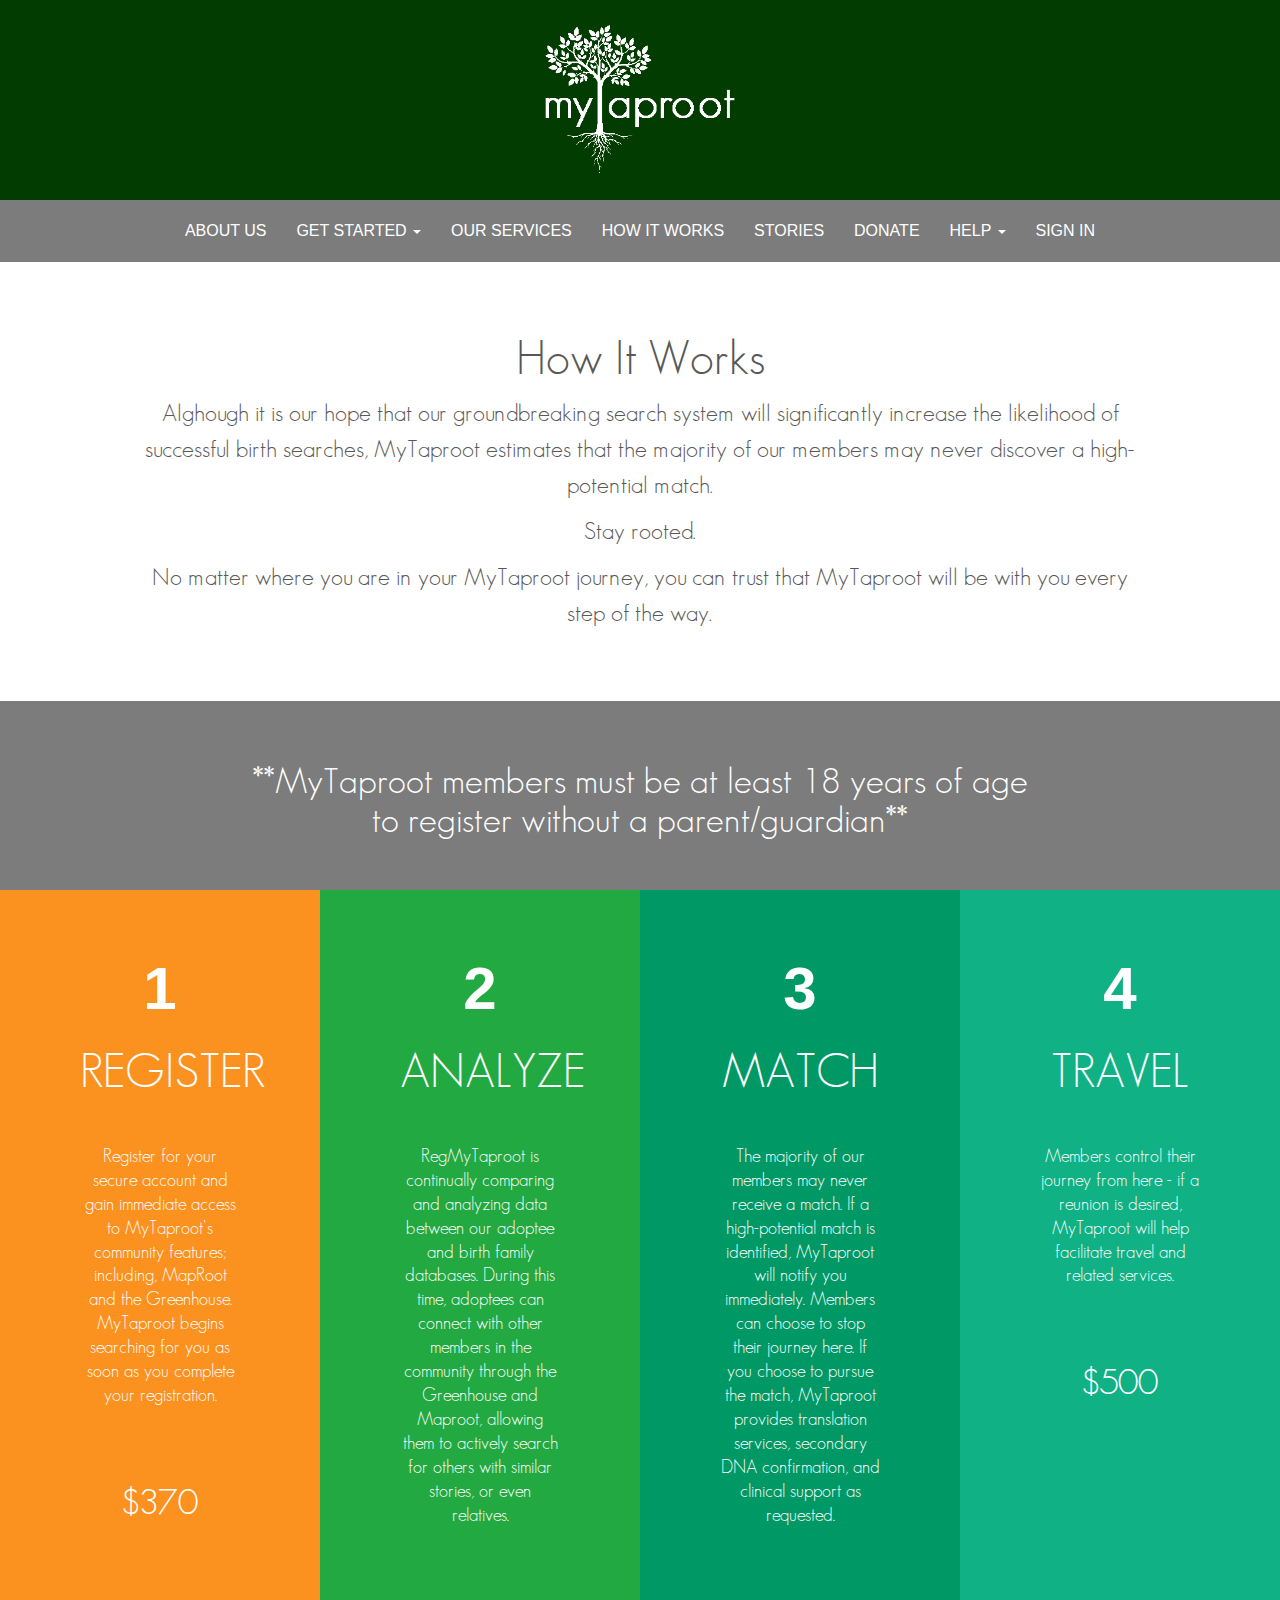
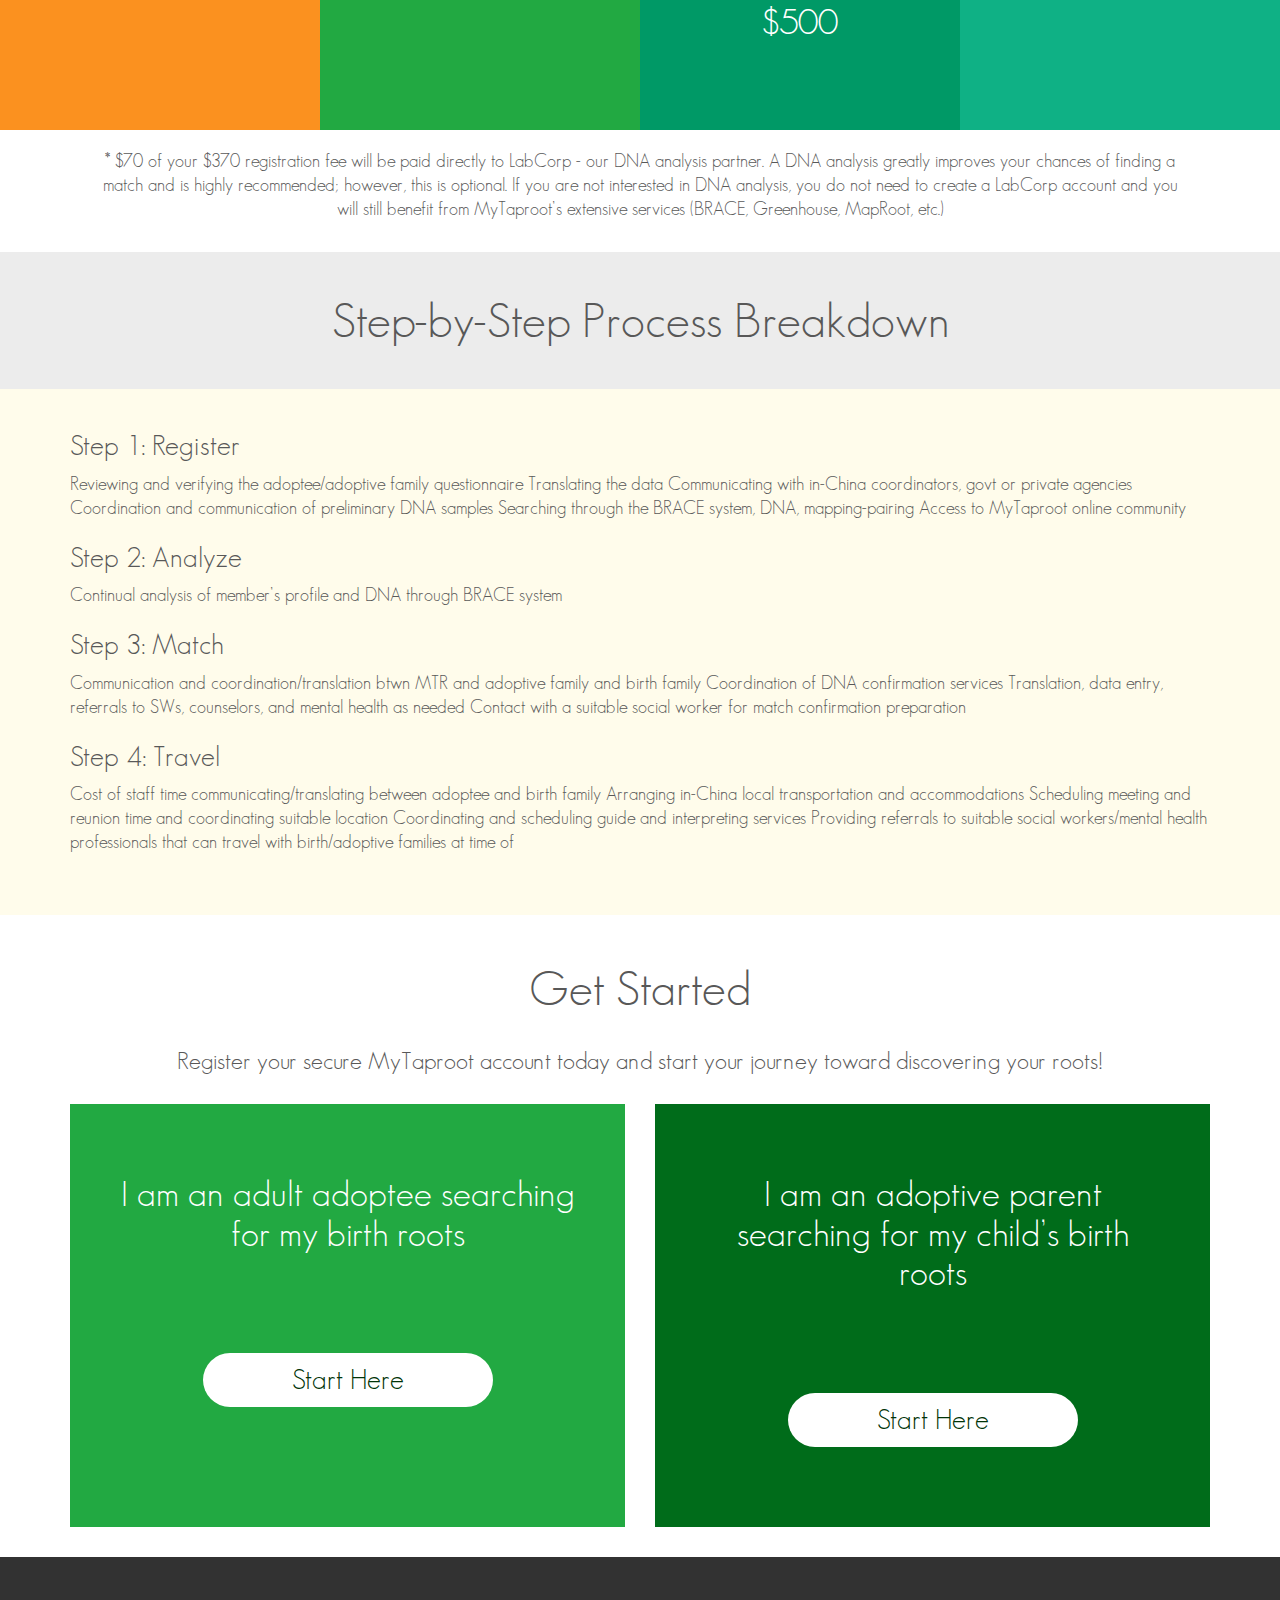
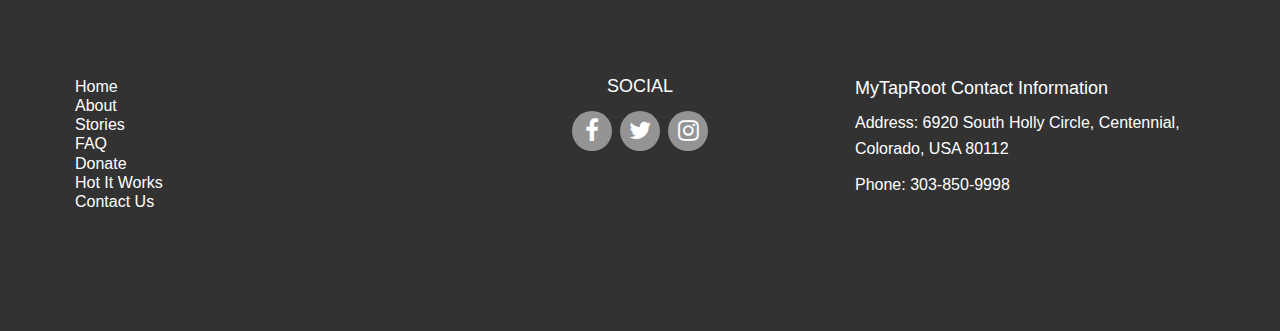
==== how-it-works.html @ 1c61a196 "how-it-works page" ====
<!DOCTYPE html>
<html dir="ltr" lang="en-US">

<head>
  <meta http-equiv="Content-Type" content="text/html; charset=utf-8">
  <meta name="author" content="goldminer">
  <meta name="viewport" content="width=device-width, initial-scale=1.0">

  <title>How It Works</title>

  <!-- CSS -->
  <link rel="stylesheet" href="vendor/bootstrap/css/bootstrap.min.css">
  <link href="css/font-awesome/css/font-awesome.css" rel="stylesheet">
  <link rel="stylesheet" href="css/style.css">
</head>

<body>

  <header>
    <div class="top-bar">
      <a class="top-bar-logo" href="#">
        <img src="images/logo.png" alt="Logo">
      </a>
    </div>
    <nav class="navbar navbar-default" role="navigation">
      <div class="navbar-header">
        <button type="button" class="navbar-toggle" data-toggle="collapse" data-target=".navbar-collapse">
          <span class="icon-bar"></span>
          <span class="icon-bar"></span>
          <span class="icon-bar"></span>
        </button>
      </div>
      <div class="navbar-collapse collapse">
        <ul class="nav navbar-nav">
          <li>
            <a href="#">About Us</a>
          </li>
          <li class="dropdown">
            <a href="#" class="dropdown-toggle" data-toggle="dropdown" role="button" aria-expanded="false">Get Started
              <span class="caret"></span>
            </a>
            <ul class="dropdown-menu" role="menu">
              <li>
                <a href="#">For Adoptees</a>
              </li>
              <li>
                <a href="#">For Parents</a>
              </li>
            </ul>
          </li>
          <li>
            <a href="#">Our Services</a>
          </li>
          <li>
            <a href="#">How It Works</a>
          </li>
          <li>
            <a href="#">Stories</a>
          </li>
          <li>
            <a href="#">Donate</a>
          </li>
          <li class="dropdown">
            <a href="#" class="dropdown-toggle" data-toggle="dropdown" role="button" aria-expanded="false">Help
              <span class="caret"></span>
            </a>
            <ul class="dropdown-menu" role="menu">
              <li>
                <a href="#">FAQ</a>
              </li>
              <li>
                <a href="#">Resources</a>
              </li>
              <li>
                <a href="#">Contact Us</a>
              </li>
            </ul>
          </li>
          <li>
            <a href="#">Sign In</a>
          </li>
        </ul>
      </div>
    </nav>
  </header>

  <div class="container">
    <div class="how-it-works">
      <h1>How It Works</h1>
      <h4><span>Alghough it is our hope that our groundbreaking search system will significantly increase the likelihood of successful birth
      searches, MyTaproot estimates that the majority of our members may never discover a high-potential match.</span></h4>
      <h4><span>Stay rooted.</span></h4>
      <h4><span>No matter where you are in your MyTaproot journey, you can trust that MyTaproot will be with you every step of the way.</span></h4>
    </div>
  </div>

  <div class="member-condition">
    <h2>**MyTaproot members must be at least 18 years of age to register without a parent/guardian**</h2>
  </div>

  <div class="container-fluid">
    <div class="row boxed-flex-md">
      <div class="col-md-3 boxed-content bg-carrot-orange">
        <p class="boxed-number">1</p>
        <p class="boxed-title">REGISTER</p>
        <p class="boxed-description">Register for your secure account and gain immediate access to MyTaproot’s community features; including, MapRoot and the
        Greenhouse. MyTaproot begins searching for you as soon as you complete your registration.</p>
        <p class="boxed-price">$370</p>
      </div>
      <div class="col-md-3 boxed-content bg-american-green">
        <p class="boxed-number">2</p>
        <p class="boxed-title">ANALYZE</p>
        <p class="boxed-description">RegMyTaproot is continually comparing and analyzing data between our adoptee and birth family databases. During this time,
        adoptees can connect with other members in the community through the Greenhouse and Maproot, allowing them to actively search
        for others with similar stories, or even relatives.</p>
      </div>
      <div class="col-md-3 boxed-content bg-green-cyan">
        <p class="boxed-number">3</p>
        <p class="boxed-title">MATCH</p>
        <p class="boxed-description">The majority of our members may never receive a match. If a high-potential match is identified, MyTaproot will notify you
        immediately. Members can choose to stop their journey here. If you choose to pursue the match, MyTaproot provides translation
        services, secondary DNA confirmation, and clinical support as requested.</p>
        <p class="boxed-price">$500</p>
      </div>
      <div class="col-md-3 boxed-content bg-green-crayola">
        <p class="boxed-number">4</p>
        <p class="boxed-title">TRAVEL</p>
        <p class="boxed-description">Members control their journey from here - if a reunion is desired, MyTaproot will help facilitate travel and related services.</p>
        <p class="boxed-price">$500</p>
      </div>
    </div>
  </div>

  <div class="container page-container">
    <p class="member-condition-detail">* $70 of your $370 registration fee will be paid directly to LabCorp - our DNA analysis partner. A DNA analysis greatly improves
    your chances of finding a match and is highly recommended; however, this is optional. If you are not interested in DNA analysis,
    you do not need to create a LabCorp account and you will still benefit from MyTaproot’s extensive services (BRACE, Greenhouse,
    MapRoot, etc.)</p>
  </div>

  <div class="step-by-step-process">
    <p class="process-title">Step-by-Step Process Breakdown</p>
  </div>
  <div class="step-by-step-detail">
    <div class="container container-sm">
      <p class="step-title">Step 1: Register</p>
      <p class="step-detail">Reviewing and verifying the adoptee/adoptive family questionnaire Translating the data Communicating with in-China coordinators,
      govt or private agencies Coordination and communication of preliminary DNA samples Searching through the BRACE system, DNA,
      mapping-pairing Access to MyTaproot online community</p>
      <p class="step-title">Step 2: Analyze</p>
      <p class="step-detail">Continual analysis of member’s profile and DNA through BRACE system</p>
      <p class="step-title">Step 3: Match</p>
      <p class="step-detail">Communication and coordination/translation btwn MTR and adoptive family and birth family Coordination of DNA confirmation
      services Translation, data entry, referrals to SWs, counselors, and mental health as needed Contact with a suitable social
      worker for match confirmation preparation</p>
      <p class="step-title">Step 4: Travel</p>
      <p class="step-detail">Cost of staff time communicating/translating between adoptee and birth family Arranging in-China local transportation and
      accommodations Scheduling meeting and reunion time and coordinating suitable location Coordinating and scheduling guide and
      interpreting services Providing referrals to suitable social workers/mental health professionals that can travel with birth/adoptive
      families at time of</p>
    </div>
  </div>

  <div class="container container-sm text-center bottom-gap">
    <p class="big-title top-gap-large bottom-gap">Get Started</p>
    <h4 class="bottom-gap">Register your secure MyTaproot account today and start your journey toward discovering your roots!</h4>

    <div class="row boxed-flex-md">
      <div class="col-md-6">
        <div class="start-plan bg-american-green">
          <h2>I am an adult adoptee searching for my birth roots</h2>
          <a class="btn btn-sm btn-round btn-white">Start Here</a>
        </div>
      </div>
      <div class="col-md-6">
        <div class="start-plan bg-deep-green">
          <h2>I am an adoptive parent searching for my child’s birth roots</h2>
          <a class="btn btn-sm btn-round btn-white">Start Here</a>
        </div>
      </div>
    </div>
  </div>

  <footer>
    <div class="container">
      <div class="row">
        <div class="col-md-4 footer-col">
          <a class="footer-link" href="#">Home</a>
          <a class="footer-link" href="#">About</a>
          <a class="footer-link" href="#">Stories</a>
          <a class="footer-link" href="#">FAQ</a>
          <a class="footer-link" href="#">Donate</a>
          <a class="footer-link" href="#">Hot It Works</a>
          <a class="footer-link" href="#">Contact Us</a>
        </div>
        <div class="col-md-4 footer-col text-center">
          <h6>SOCIAL</h6>
          <div class="social-links">
            <a class="social-link" href="#">
              <i class="fa fa-facebook" aria-hidden="true"></i>
            </a>
            <a class="social-link" href="#">
              <i class="fa fa-twitter" aria-hidden="true"></i>
            </a>
            <a class="social-link" href="#">
              <i class="fa fa-instagram" aria-hidden="true"></i>
            </a>
          </div>
        </div>
        <div class="col-md-4 footer-col">
          <p class="footer-contact-info">MyTapRoot Contact Information</p>
          <p class="footer-contact-address">Address: 6920 South Holly Circle, Centennial, Colorado, USA 80112</p>
          <p class="footer-contact-phone">Phone: 303-850-9998</p>
        </div>
      </div>
    </div>
  </footer>

  <!-- JavaScript -->
  <script type="text/javascript" src="vendor/jquery.min.js" charset="utf-8"></script>
  <script type="text/javascript" src="vendor/bootstrap/js/bootstrap.min.js" charset="utf-8"></script>
  <script type="text/javascript" src="http://maps.google.com/maps/api/js?sensor=false"></script>
  <script type="text/javascript" src="js/custom.js" charset="utf-8"></script>

</body>

</html>
---- css/style.css ----
@font-face{font-family:'GeosansLight';src:url(../fonts/GeosansLight.ttf);font-weight:600;font-style:normal}header .top-bar{padding:25px;text-align:center;background-color:#033c00}header .top-bar .top-bar-logo img{height:100px}header .navbar-default{margin-bottom:0;background-color:#7c7c7c;border-color:#7c7c7c;border-radius:0}header .navbar-default .navbar-collapse{position:relative;text-align:center;line-height:0;border-color:#7c7c7c}header .navbar-default .navbar-collapse .navbar-nav{display:inline-block;float:none}header .navbar-default .navbar-collapse .navbar-nav .dropdown-menu>li>a{font-family:"GeosansLight";font-size:24px;text-align:center;text-transform:capitalize;color:#fff}header .navbar-default .navbar-collapse .navbar-nav>.open>a{background-color:transparent}header .navbar-default .navbar-collapse .navbar-nav>li{font-family:'Arial';font-size:16px;text-transform:uppercase}header .navbar-default .navbar-collapse .navbar-nav>li>a{padding:20px 15px;color:#fff}body{margin:0;padding:0;min-height:100vh;font-family:"GeosansLight";font-size:16px;line-height:1.2;letter-spacing:0;background-color:#ffffff;color:#585858;overflow-x:hidden}body *{outline:inherit !important;-webkit-box-sizing:border-box;-moz-box-sizing:border-box;-o-box-sizing:border-box;-ms-box-sizing:border-box;-khtml-box-sizing:border-box;box-sizing:border-box;-webkit-transition:all 0.3s ease-in-out;-moz-transition:all 0.3s ease-in-out;-o-transition:all 0.3s ease-in-out;-ms-transition:all 0.3s ease-in-out;-khtml-transition:all 0.3s ease-in-out;transition:all 0.3s ease-in-out}footer{padding:80px 0;font-family:'Arial';background-color:#323232;color:#fff}footer .footer-col{padding:40px 20px}footer .footer-col h6{margin-top:0}footer .social-links .social-link{display:inline-block;margin:4px 2px;padding:6px;background-color:#949494;border-radius:50%;text-align:center;text-decoration:none;color:#fff;font-size:24px}footer .social-links .social-link i{width:28px;height:25px}footer .footer-link{display:block;text-decoration:none;color:#fff}footer .footer-contact-info{font-size:18px;line-height:1.28}footer .footer-contact-address,footer .footer-contact-phone{line-height:1.64}img{max-width:100%;height:auto}h1{font-size:48px}h2{font-size:36px}h3{font-size:28px}h4{font-size:24px}h5{font-size:22px}h6{font-size:18px}.btn{font-size:36px}.btn.btn-sm{font-size:28px}.btn.btn-round{border-radius:35px}.btn.btn-green{background-color:#006c1a;color:#fff}.btn.btn-green:hover{background-color:#059147}.btn.btn-white{background-color:#fff;color:#003307}.btn.btn-white:hover{color:#000}.bg-gray{background-color:#7c7c7c}.bg-beige{background-color:#f1efde}.bg-dark-green{background-color:#033c00}.bg-dark-sea-green{background-color:#97cf8a}.bg-pigment{background-color:#059147}.bg-carrot-orange{background-color:#fb911f}.bg-light-slate-gray{background-color:#7b9a9c}.bg-deep-ruby{background-color:#804950}.bg-american-green{background-color:#22a942}.bg-green-cyan{background-color:#096}.bg-green-crayola{background-color:#0fb185}.bg-deep-green{background-color:#006c1a}.color-white{color:#fff}.color-black{color:#000}.top-gap-huge{margin-top:80px}.bottom-gap-huge{margin-bottom:80px}.top-gap-large{margin-top:45px}.bottom-gap-large{margin-bottom:45px}.top-gap{margin-top:30px}.bottom-gap{margin-bottom:30px}.welcom-to-mytaproot{padding:40px 20px;text-align:center;color:#000}.slider img{width:100%}#gmap{width:100%;height:675px}.our-services{display:inline-block;margin:30px 0;max-width:1035px;text-align:center;color:#000}.our-services h4{line-height:1.8}.service-block{min-height:422px;padding:45px;margin-bottom:80px;border-radius:35px;color:#fff}.service-block .block-title{font-size:48px}.service-block h4{line-height:1.8}.service-block h4 span{display:inline-block;max-width:950px}.service-block h4 span.description-lg{max-width:1108px}.service-block h4 span.description-md{max-width:980px}.service-block h4 span.description-sm{max-width:940px}.how-it-works{margin:70px 0;text-align:center}.how-it-works h4{line-height:1.5}.how-it-works h4 span{display:inline-block;max-width:1010px}.member-condition{padding:40px 20px;background-color:#7c7c7c;color:#fff;text-align:center}.member-condition h2{display:inline-block;max-width:800px}.boxed-content{padding:80px;text-align:center;color:#ffffff}.boxed-content .boxed-number{margin-bottom:35px;font-family:'Arial';font-size:60px;font-weight:900;line-height:0.62}.boxed-content .boxed-title{margin-bottom:45px;font-size:48px}.boxed-content .boxed-description{margin-bottom:75px;font-size:18px;line-height:1.33}.boxed-content .boxed-price{font-size:36px;line-height:1.03}.member-condition-detail{padding:20px;font-size:18px;line-height:1.33;text-align:center}.step-by-step-process{padding:40px 20px;background-color:#ececec;text-align:center}.step-by-step-process .process-title{margin-bottom:0;font-size:48px}.step-by-step-detail{padding:40px 20px;background-color:#fffceb}.step-by-step-detail .step-title{font-size:28px}.step-by-step-detail .step-detail{margin-bottom:20px;font-size:18px;line-height:1.33}.big-title{font-size:48px}.start-plan{height:100%;margin-bottom:30px;padding:50px;color:#fff}.start-plan h2{margin-bottom:100px}@media screen and (min-width: 480px){.btn{min-width:290px}}@media screen and (min-width: 768px){header .top-bar .top-bar-logo img{height:120px}header .navbar-default .navbar-collapse .navbar-nav>li{font-size:10px}header .navbar-default .navbar-collapse .navbar-nav>li>a{padding:15px}header .navbar-default .navbar-collapse .navbar-nav .dropdown-menu>li>a{font-size:16px;text-align:left;color:#000}.navbar-nav .open .dropdown-menu{background-color:#ebebeb;box-shadow:none}}@media screen and (min-width: 992px){header .top-bar .top-bar-logo img{height:150px}.boxed-flex-md{display:flex}header .navbar-default .navbar-collapse .navbar-nav>li{font-size:16px}header .navbar-default .navbar-collapse .navbar-nav>li>a{padding:20px 15px}header .navbar-default .navbar-collapse .navbar-nav .dropdown-menu>li>a{font-size:24px}}@media (min-width: 1316px){header .top-bar .top-bar-logo img{height:auto}.page-container{width:1290px}.container-sm{width:860px}}
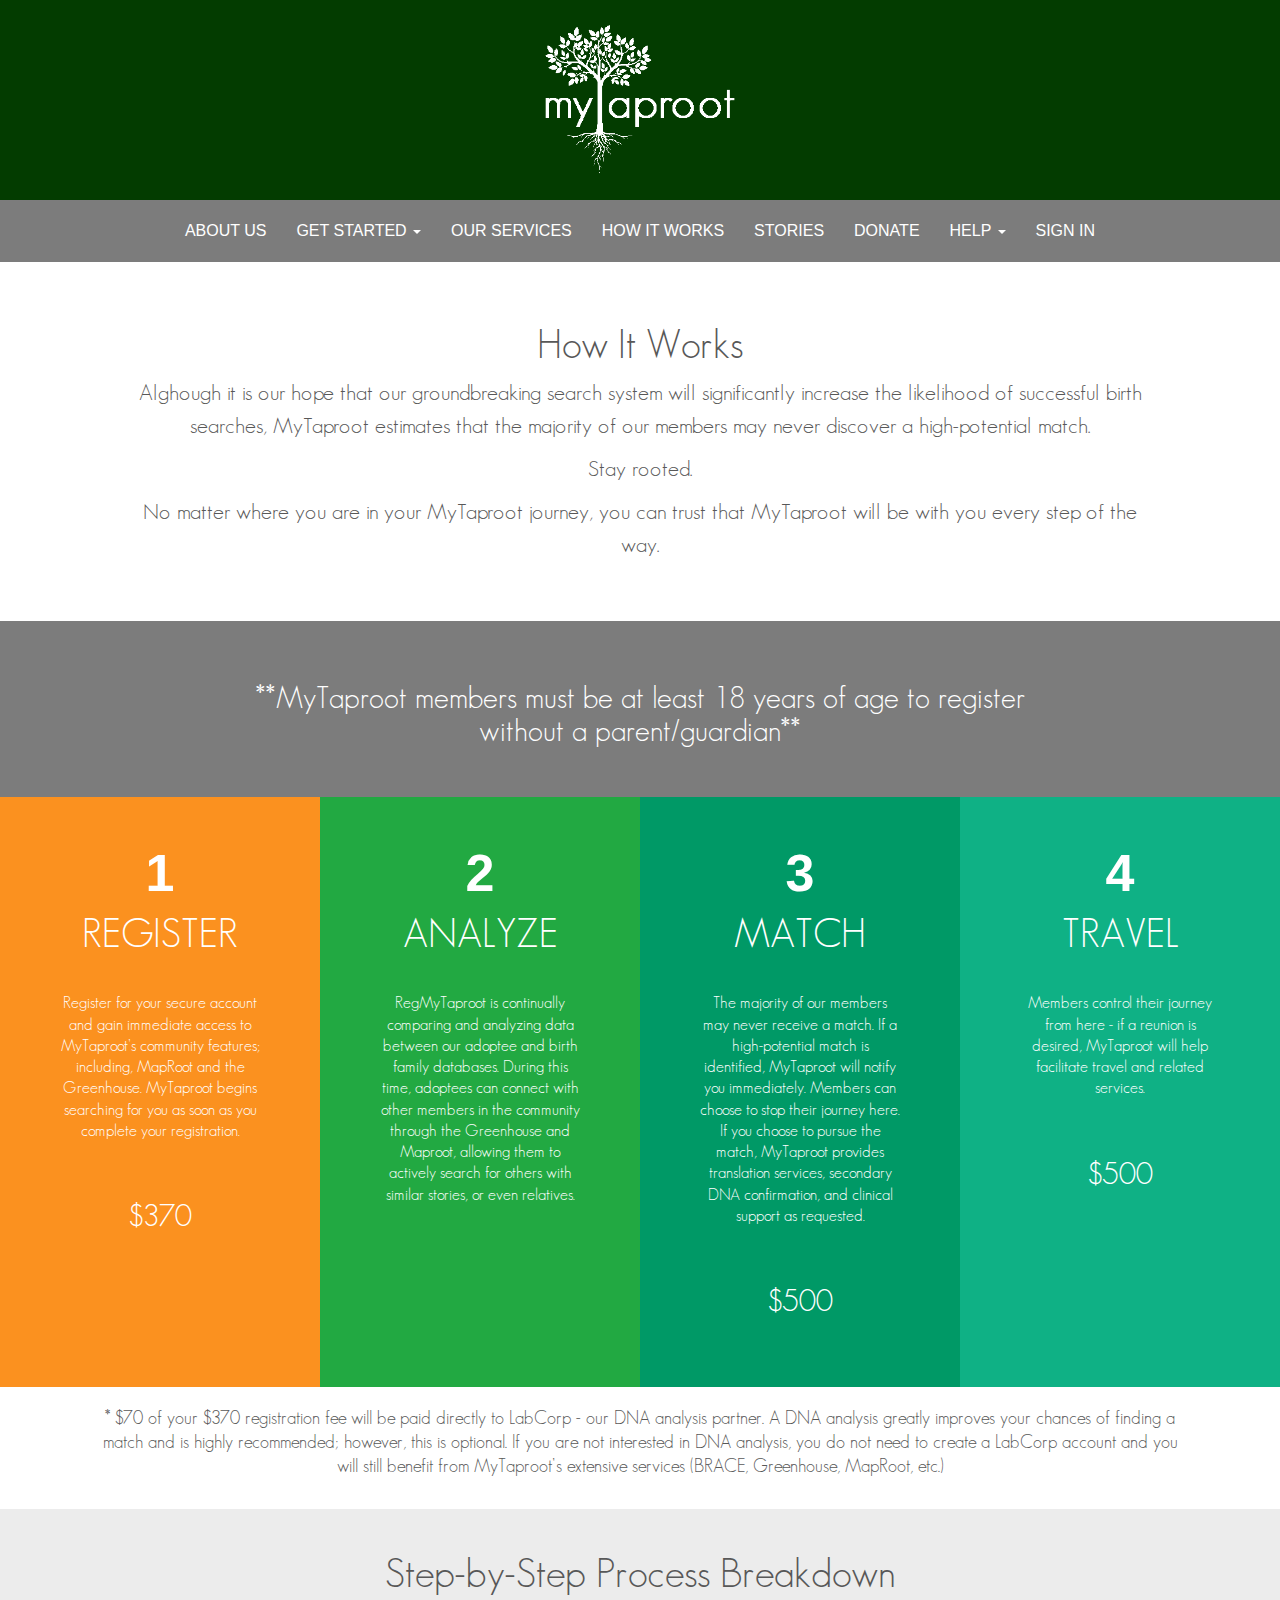
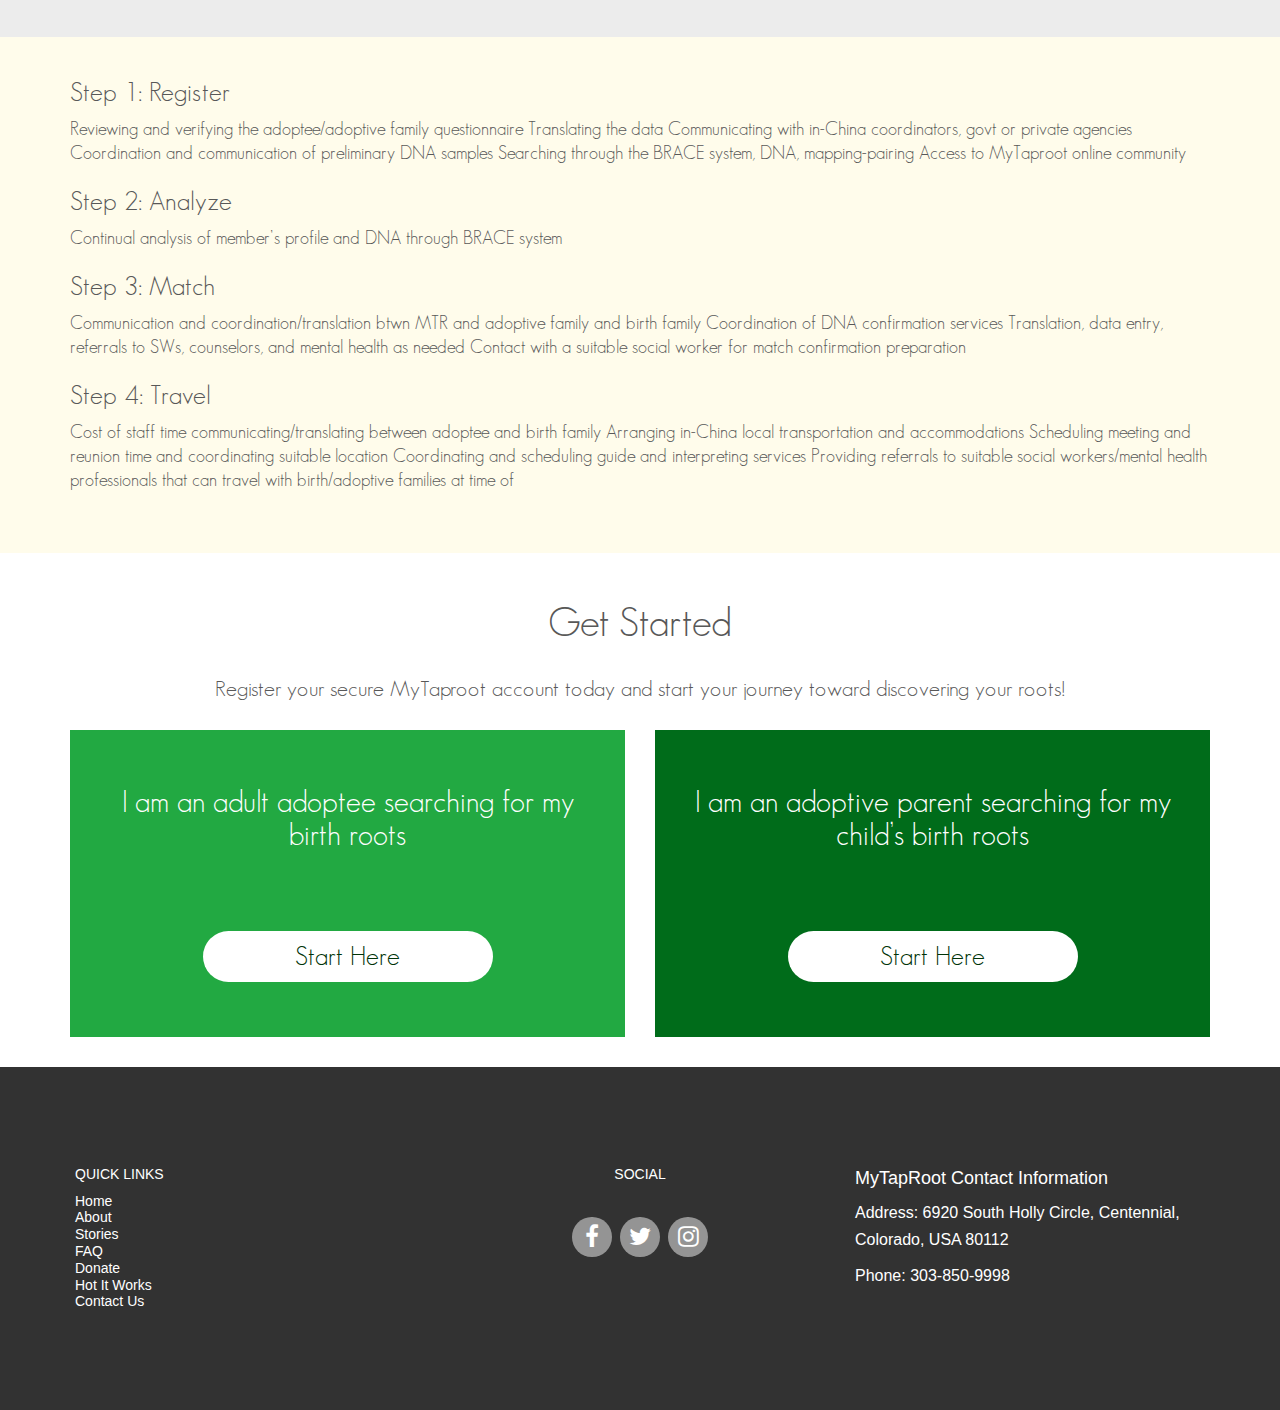
==== commit 669dc188: "fixed responsive issue" ====
--- a/how-it-works.html
+++ b/how-it-works.html
@@ -184,7 +184,8 @@
   <footer>
     <div class="container">
       <div class="row">
-        <div class="col-md-4 footer-col">
+        <div class="col-sm-4 footer-col">
+          <h6 class="footer-quick-link">QUICK LINKS</h6>
           <a class="footer-link" href="#">Home</a>
           <a class="footer-link" href="#">About</a>
           <a class="footer-link" href="#">Stories</a>
@@ -193,8 +194,8 @@
           <a class="footer-link" href="#">Hot It Works</a>
           <a class="footer-link" href="#">Contact Us</a>
         </div>
-        <div class="col-md-4 footer-col text-center">
-          <h6>SOCIAL</h6>
+        <div class="col-sm-4 footer-col text-center">
+          <h6 class="bottom-gap">SOCIAL</h6>
           <div class="social-links">
             <a class="social-link" href="#">
               <i class="fa fa-facebook" aria-hidden="true"></i>
@@ -207,7 +208,7 @@
             </a>
           </div>
         </div>
-        <div class="col-md-4 footer-col">
+        <div class="col-sm-4 footer-col">
           <p class="footer-contact-info">MyTapRoot Contact Information</p>
           <p class="footer-contact-address">Address: 6920 South Holly Circle, Centennial, Colorado, USA 80112</p>
           <p class="footer-contact-phone">Phone: 303-850-9998</p>
--- a/css/style.css
+++ b/css/style.css
@@ -1 +1 @@
-@font-face{font-family:'GeosansLight';src:url(../fonts/GeosansLight.ttf);font-weight:600;font-style:normal}header .top-bar{padding:25px;text-align:center;background-color:#033c00}header .top-bar .top-bar-logo img{height:100px}header .navbar-default{margin-bottom:0;background-color:#7c7c7c;border-color:#7c7c7c;border-radius:0}header .navbar-default .navbar-collapse{position:relative;text-align:center;line-height:0;border-color:#7c7c7c}header .navbar-default .navbar-collapse .navbar-nav{display:inline-block;float:none}header .navbar-default .navbar-collapse .navbar-nav .dropdown-menu>li>a{font-family:"GeosansLight";font-size:24px;text-align:center;text-transform:capitalize;color:#fff}header .navbar-default .navbar-collapse .navbar-nav>.open>a{background-color:transparent}header .navbar-default .navbar-collapse .navbar-nav>li{font-family:'Arial';font-size:16px;text-transform:uppercase}header .navbar-default .navbar-collapse .navbar-nav>li>a{padding:20px 15px;color:#fff}body{margin:0;padding:0;min-height:100vh;font-family:"GeosansLight";font-size:16px;line-height:1.2;letter-spacing:0;background-color:#ffffff;color:#585858;overflow-x:hidden}body *{outline:inherit !important;-webkit-box-sizing:border-box;-moz-box-sizing:border-box;-o-box-sizing:border-box;-ms-box-sizing:border-box;-khtml-box-sizing:border-box;box-sizing:border-box;-webkit-transition:all 0.3s ease-in-out;-moz-transition:all 0.3s ease-in-out;-o-transition:all 0.3s ease-in-out;-ms-transition:all 0.3s ease-in-out;-khtml-transition:all 0.3s ease-in-out;transition:all 0.3s ease-in-out}footer{padding:80px 0;font-family:'Arial';background-color:#323232;color:#fff}footer .footer-col{padding:40px 20px}footer .footer-col h6{margin-top:0}footer .social-links .social-link{display:inline-block;margin:4px 2px;padding:6px;background-color:#949494;border-radius:50%;text-align:center;text-decoration:none;color:#fff;font-size:24px}footer .social-links .social-link i{width:28px;height:25px}footer .footer-link{display:block;text-decoration:none;color:#fff}footer .footer-contact-info{font-size:18px;line-height:1.28}footer .footer-contact-address,footer .footer-contact-phone{line-height:1.64}img{max-width:100%;height:auto}h1{font-size:48px}h2{font-size:36px}h3{font-size:28px}h4{font-size:24px}h5{font-size:22px}h6{font-size:18px}.btn{font-size:36px}.btn.btn-sm{font-size:28px}.btn.btn-round{border-radius:35px}.btn.btn-green{background-color:#006c1a;color:#fff}.btn.btn-green:hover{background-color:#059147}.btn.btn-white{background-color:#fff;color:#003307}.btn.btn-white:hover{color:#000}.bg-gray{background-color:#7c7c7c}.bg-beige{background-color:#f1efde}.bg-dark-green{background-color:#033c00}.bg-dark-sea-green{background-color:#97cf8a}.bg-pigment{background-color:#059147}.bg-carrot-orange{background-color:#fb911f}.bg-light-slate-gray{background-color:#7b9a9c}.bg-deep-ruby{background-color:#804950}.bg-american-green{background-color:#22a942}.bg-green-cyan{background-color:#096}.bg-green-crayola{background-color:#0fb185}.bg-deep-green{background-color:#006c1a}.color-white{color:#fff}.color-black{color:#000}.top-gap-huge{margin-top:80px}.bottom-gap-huge{margin-bottom:80px}.top-gap-large{margin-top:45px}.bottom-gap-large{margin-bottom:45px}.top-gap{margin-top:30px}.bottom-gap{margin-bottom:30px}.welcom-to-mytaproot{padding:40px 20px;text-align:center;color:#000}.slider img{width:100%}#gmap{width:100%;height:675px}.our-services{display:inline-block;margin:30px 0;max-width:1035px;text-align:center;color:#000}.our-services h4{line-height:1.8}.service-block{min-height:422px;padding:45px;margin-bottom:80px;border-radius:35px;color:#fff}.service-block .block-title{font-size:48px}.service-block h4{line-height:1.8}.service-block h4 span{display:inline-block;max-width:950px}.service-block h4 span.description-lg{max-width:1108px}.service-block h4 span.description-md{max-width:980px}.service-block h4 span.description-sm{max-width:940px}.how-it-works{margin:70px 0;text-align:center}.how-it-works h4{line-height:1.5}.how-it-works h4 span{display:inline-block;max-width:1010px}.member-condition{padding:40px 20px;background-color:#7c7c7c;color:#fff;text-align:center}.member-condition h2{display:inline-block;max-width:800px}.boxed-content{padding:80px;text-align:center;color:#ffffff}.boxed-content .boxed-number{margin-bottom:35px;font-family:'Arial';font-size:60px;font-weight:900;line-height:0.62}.boxed-content .boxed-title{margin-bottom:45px;font-size:48px}.boxed-content .boxed-description{margin-bottom:75px;font-size:18px;line-height:1.33}.boxed-content .boxed-price{font-size:36px;line-height:1.03}.member-condition-detail{padding:20px;font-size:18px;line-height:1.33;text-align:center}.step-by-step-process{padding:40px 20px;background-color:#ececec;text-align:center}.step-by-step-process .process-title{margin-bottom:0;font-size:48px}.step-by-step-detail{padding:40px 20px;background-color:#fffceb}.step-by-step-detail .step-title{font-size:28px}.step-by-step-detail .step-detail{margin-bottom:20px;font-size:18px;line-height:1.33}.big-title{font-size:48px}.start-plan{height:100%;margin-bottom:30px;padding:50px;color:#fff}.start-plan h2{margin-bottom:100px}@media screen and (min-width: 480px){.btn{min-width:290px}}@media screen and (min-width: 768px){header .top-bar .top-bar-logo img{height:120px}header .navbar-default .navbar-collapse .navbar-nav>li{font-size:10px}header .navbar-default .navbar-collapse .navbar-nav>li>a{padding:15px}header .navbar-default .navbar-collapse .navbar-nav .dropdown-menu>li>a{font-size:16px;text-align:left;color:#000}.navbar-nav .open .dropdown-menu{background-color:#ebebeb;box-shadow:none}}@media screen and (min-width: 992px){header .top-bar .top-bar-logo img{height:150px}.boxed-flex-md{display:flex}header .navbar-default .navbar-collapse .navbar-nav>li{font-size:16px}header .navbar-default .navbar-collapse .navbar-nav>li>a{padding:20px 15px}header .navbar-default .navbar-collapse .navbar-nav .dropdown-menu>li>a{font-size:24px}}@media (min-width: 1316px){header .top-bar .top-bar-logo img{height:auto}.page-container{width:1290px}.container-sm{width:860px}}
+@font-face{font-family:'GeosansLight';src:url(../fonts/GeosansLight.ttf);font-weight:600;font-style:normal}header .top-bar{padding:25px;text-align:center;background-color:#033c00}header .top-bar .top-bar-logo img{height:100px}header .navbar-default{margin-bottom:0;background-color:#7c7c7c;border-color:#7c7c7c;border-radius:0}header .navbar-default .navbar-collapse{position:relative;text-align:center;line-height:0;border-color:#7c7c7c}header .navbar-default .navbar-collapse .navbar-nav .dropdown-menu>li>a{font-family:"GeosansLight";font-size:24px;text-align:center;text-transform:capitalize;color:#fff}header .navbar-default .navbar-collapse .navbar-nav>.open>a{background-color:#ebebeb}header .navbar-default .navbar-collapse .navbar-nav>li{font-family:'Arial';font-size:16px;text-transform:uppercase}header .navbar-default .navbar-collapse .navbar-nav>li>a{padding:20px 15px;color:#fff}header .navbar-default .navbar-collapse .navbar-nav>li>a:hover{background-color:#ebebeb;color:#333}body{margin:0;padding:0;min-height:100vh;font-family:"GeosansLight";font-size:16px;line-height:1.2;letter-spacing:0;background-color:#ffffff;color:#585858;overflow-x:hidden}body *{outline:inherit !important;-webkit-box-sizing:border-box;-moz-box-sizing:border-box;-o-box-sizing:border-box;-ms-box-sizing:border-box;-khtml-box-sizing:border-box;box-sizing:border-box;-webkit-transition:all 0.3s ease-in-out;-moz-transition:all 0.3s ease-in-out;-o-transition:all 0.3s ease-in-out;-ms-transition:all 0.3s ease-in-out;-khtml-transition:all 0.3s ease-in-out;transition:all 0.3s ease-in-out}footer{padding:45px 0;font-family:'Arial';background-color:#323232;color:#fff}footer .footer-col{padding:40px 20px}footer .footer-col h6{margin-top:0}footer .footer-col .footer-quick-link{text-align:center}footer .social-links .social-link{display:inline-block;margin:4px 2px;padding:6px;background-color:#949494;border-radius:50%;text-align:center;text-decoration:none;color:#fff;font-size:24px}footer .social-links .social-link i{width:28px;height:25px}footer .footer-link{display:block;font-size:14px;text-align:center;text-decoration:none;color:#fff}footer .footer-contact-info{text-align:center;font-size:18px;line-height:1.28}footer .footer-contact-address,footer .footer-contact-phone{text-align:center;line-height:1.64}img{max-width:100%;height:auto}h1{font-size:36px}h2{font-size:28px}h3{font-size:24px}h4{font-size:22px}h5{font-size:22px}h6{font-size:14px}.btn{font-size:28px}.btn.btn-sm{font-size:24px}.btn.btn-round{border-radius:35px}.btn.btn-green{background-color:#006c1a;color:#fff}.btn.btn-green:hover{background-color:#059147}.btn.btn-white{background-color:#fff;color:#003307}.btn.btn-white:hover{color:#000}.bg-gray{background-color:#7c7c7c}.bg-beige{background-color:#f1efde}.bg-dark-green{background-color:#033c00}.bg-dark-sea-green{background-color:#97cf8a}.bg-pigment{background-color:#059147}.bg-carrot-orange{background-color:#fb911f}.bg-light-slate-gray{background-color:#7b9a9c}.bg-deep-ruby{background-color:#804950}.bg-american-green{background-color:#22a942}.bg-green-cyan{background-color:#096}.bg-green-crayola{background-color:#0fb185}.bg-deep-green{background-color:#006c1a}.color-white{color:#fff}.color-black{color:#000}.top-gap-huge{margin-top:80px}.bottom-gap-huge{margin-bottom:80px}.top-gap-large{margin-top:45px}.bottom-gap-large{margin-bottom:45px}.top-gap{margin-top:30px}.bottom-gap{margin-bottom:30px}.welcom-to-mytaproot{padding:40px 20px;text-align:center;color:#000}.slider img{width:100%}#gmap{width:100%;height:675px}.our-services{display:inline-block;margin:15px 0;max-width:1035px;text-align:center;color:#000}.our-services h4{line-height:1.4}.service-block{min-height:355px;padding:30px;margin-bottom:45px;border-radius:35px;color:#fff}.service-block .block-title{font-size:28px}.service-block h4{line-height:1.4}.service-block h4 span{display:inline-block;max-width:950px}.service-block h4 span.description-lg{max-width:1108px}.service-block h4 span.description-md{max-width:980px}.service-block h4 span.description-sm{max-width:940px}.how-it-works{margin:45px 0;text-align:center}.how-it-works h4{line-height:1.5}.how-it-works h4 span{display:inline-block;max-width:1010px}.member-condition{padding:40px 20px;background-color:#7c7c7c;color:#fff;text-align:center}.member-condition h2{display:inline-block;max-width:800px}.boxed-content{padding:45px;text-align:center;color:#ffffff}.boxed-content .boxed-number{margin-bottom:15px;font-family:'Arial';font-size:48px;font-weight:900;line-height:0.62}.boxed-content .boxed-title{margin-bottom:30px;font-size:36px}.boxed-content .boxed-description{margin-bottom:45px;font-size:16px;line-height:1.33}.boxed-content .boxed-price{font-size:28px;line-height:1.03}.member-condition-detail{padding:20px;font-size:18px;line-height:1.33;text-align:center}.step-by-step-process{padding:40px 20px;background-color:#ececec;text-align:center}.step-by-step-process .process-title{margin-bottom:0;font-size:36px}.step-by-step-detail{padding:40px 20px;background-color:#fffceb}.step-by-step-detail .step-title{font-size:24px}.step-by-step-detail .step-detail{margin-bottom:20px;font-size:18px;line-height:1.33}.big-title{font-size:36px}.start-plan{height:100%;margin-bottom:15px;padding:30px;color:#fff}.start-plan h2{margin-bottom:65px}@media screen and (min-width: 480px){.btn{min-width:290px}}@media screen and (min-width: 768px){header .top-bar .top-bar-logo img{height:120px}header .navbar-default .navbar-collapse .navbar-nav{display:inline-block;float:none}header .navbar-default .navbar-collapse .navbar-nav>li{font-size:10px}header .navbar-default .navbar-collapse .navbar-nav>li>a{padding:15px}header .navbar-default .navbar-collapse .navbar-nav .dropdown-menu>li>a{font-size:16px;text-align:left;color:#000}header .navbar-default .navbar-collapse .navbar-nav .dropdown-menu>li>a:hover{background-color:#033c00;color:#fff}footer{padding:60px 0}footer .footer-col .footer-quick-link,footer .footer-link,footer .footer-contact-info,footer .footer-contact-address,footer .footer-contact-phone{text-align:left}.navbar-nav .open .dropdown-menu{background-color:#ebebeb;box-shadow:none}h1{font-size:40px}h2{font-size:30px}h3{font-size:26px}.btn{font-size:30px}.btn.btn-sm{font-size:26px}.our-services h4{line-height:1.8}.how-it-works{margin:60px 0}.boxed-content{padding:60px}.boxed-content .boxed-number{margin-bottom:20px;font-size:52px}.boxed-content .boxed-title{margin-bottom:35px;font-size:40px}.boxed-content .boxed-description{margin-bottom:60px}.boxed-content .boxed-price{font-size:30px}.step-by-step-process .process-title{font-size:40px}.step-by-step-detail .step-title{font-size:26px}.big-title{font-size:40px}.start-plan{margin-bottom:20px;padding:35px}.start-plan h2{margin-bottom:80px}}@media screen and (min-width: 992px){header .top-bar .top-bar-logo img{height:150px}.boxed-flex-md{display:flex}header .navbar-default .navbar-collapse .navbar-nav>li{font-size:16px}header .navbar-default .navbar-collapse .navbar-nav>li>a{padding:20px 15px}header .navbar-default .navbar-collapse .navbar-nav .dropdown-menu>li>a{font-size:24px}}@media (min-width: 1316px){header .top-bar .top-bar-logo img{height:auto}footer{padding:80px 0}.page-container{width:1290px}.container-sm{width:860px}h1{font-size:48px}h2{font-size:36px}h3{font-size:28px}h4{font-size:24px}h5{font-size:22px}h6{font-size:18px}.btn{font-size:36px}.btn.btn-sm{font-size:28px}.our-services{margin:30px 0}.our-services h4{line-height:1.8}.service-block{min-height:422px;padding:45px;margin-bottom:80px;border-radius:35px}.service-block .block-title{font-size:48px}.service-block h4{line-height:1.8}.how-it-works{margin:80px 0}.boxed-content{padding:80px}.boxed-content .boxed-number{margin-bottom:30px;font-size:60px}.boxed-content .boxed-title{margin-bottom:45px;font-size:48px}.boxed-content .boxed-description{margin-bottom:80px;font-size:18px}.boxed-content .boxed-price{font-size:36px}.step-by-step-process .process-title{font-size:48px}.step-by-step-detail .step-title{font-size:28px}.big-title{font-size:48px}.start-plan{margin-bottom:30px;padding:45px}.start-plan h2{margin-bottom:100px}}
